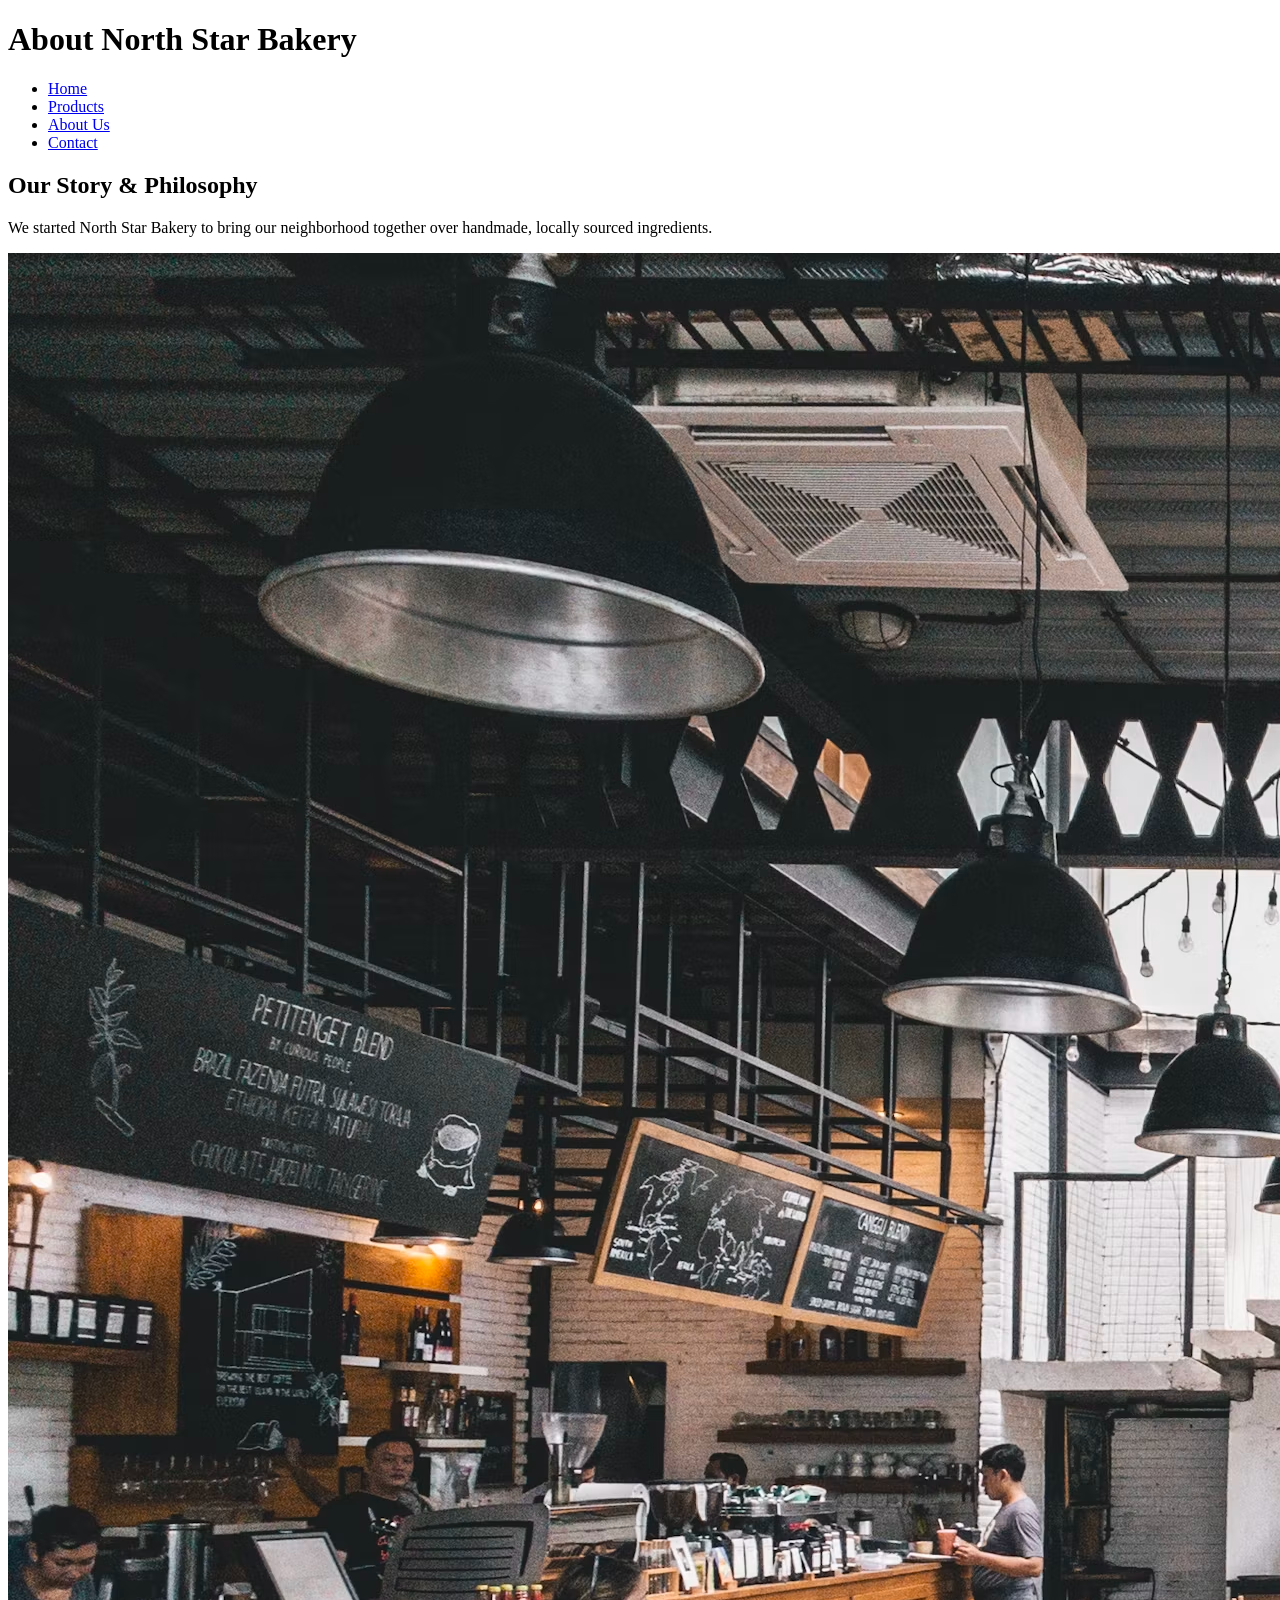
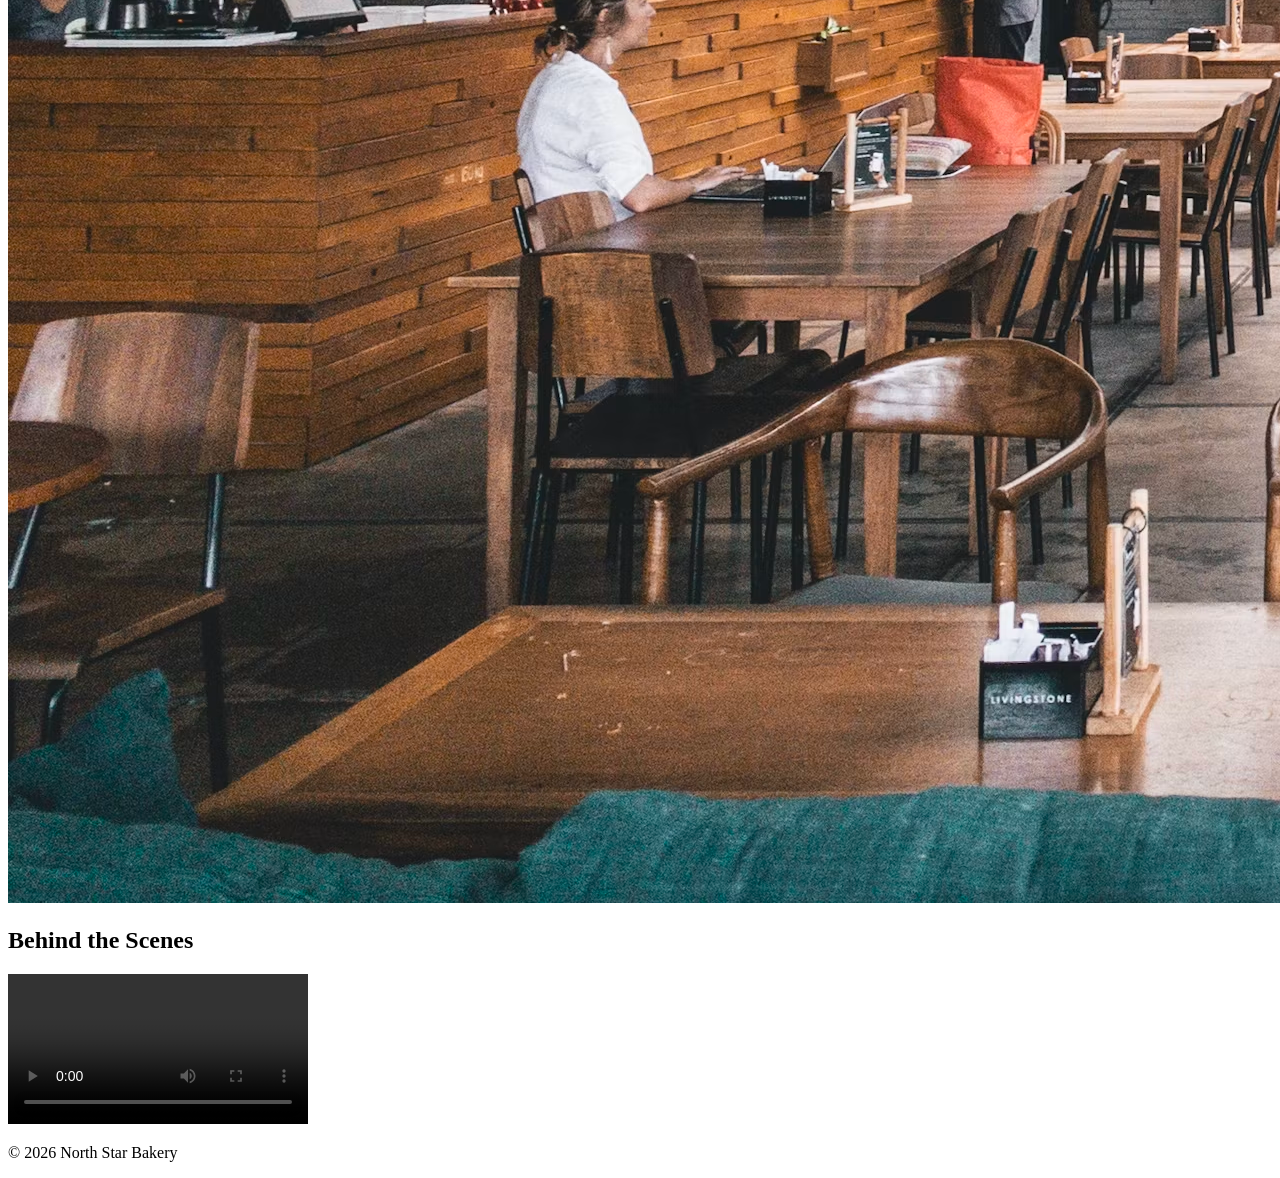
==== about.html @ d169120e "Add files via upload" ====
<!DOCTYPE html>
<html lang="en">
<head>
    <meta charset="UTF-8">
    <meta name="viewport" content="width=device-width, initial-scale=1.0">
    <title>About Us - North Star Bakery</title>
    <link rel="stylesheet" href="styles.css">
</head>
<body>
    <header>
        <h1>About North Star Bakery</h1>
        <nav>
            <ul>
                <li><a href="index.html">Home</a></li>
                <li><a href="products.html">Products</a></li>
                <li><a href="about.html">About Us</a></li>
                <li><a href="contact.html">Contact</a></li>
            </ul>
        </nav>
    </header>
    <main>
        <h2>Our Story & Philosophy</h2>
        <p>We started North Star Bakery to bring our neighborhood together over handmade, locally sourced ingredients.</p>
        
        <img src="bakery-storefront.jpg" alt="The welcoming exterior of North Star Bakery with a glowing open sign">
 
        <h2>Behind the Scenes</h2>
        <video controls>
            <source src="bakery-behind-scenes.mp4" type="video/mp4">
            Your browser does not support the video tag. Please upgrade your browser to view our behind-the-scenes bakery tour.
        </video>
    </main>
    <footer>
        <p>&copy; 2026 North Star Bakery</p>
    </footer>
</body>
</html>
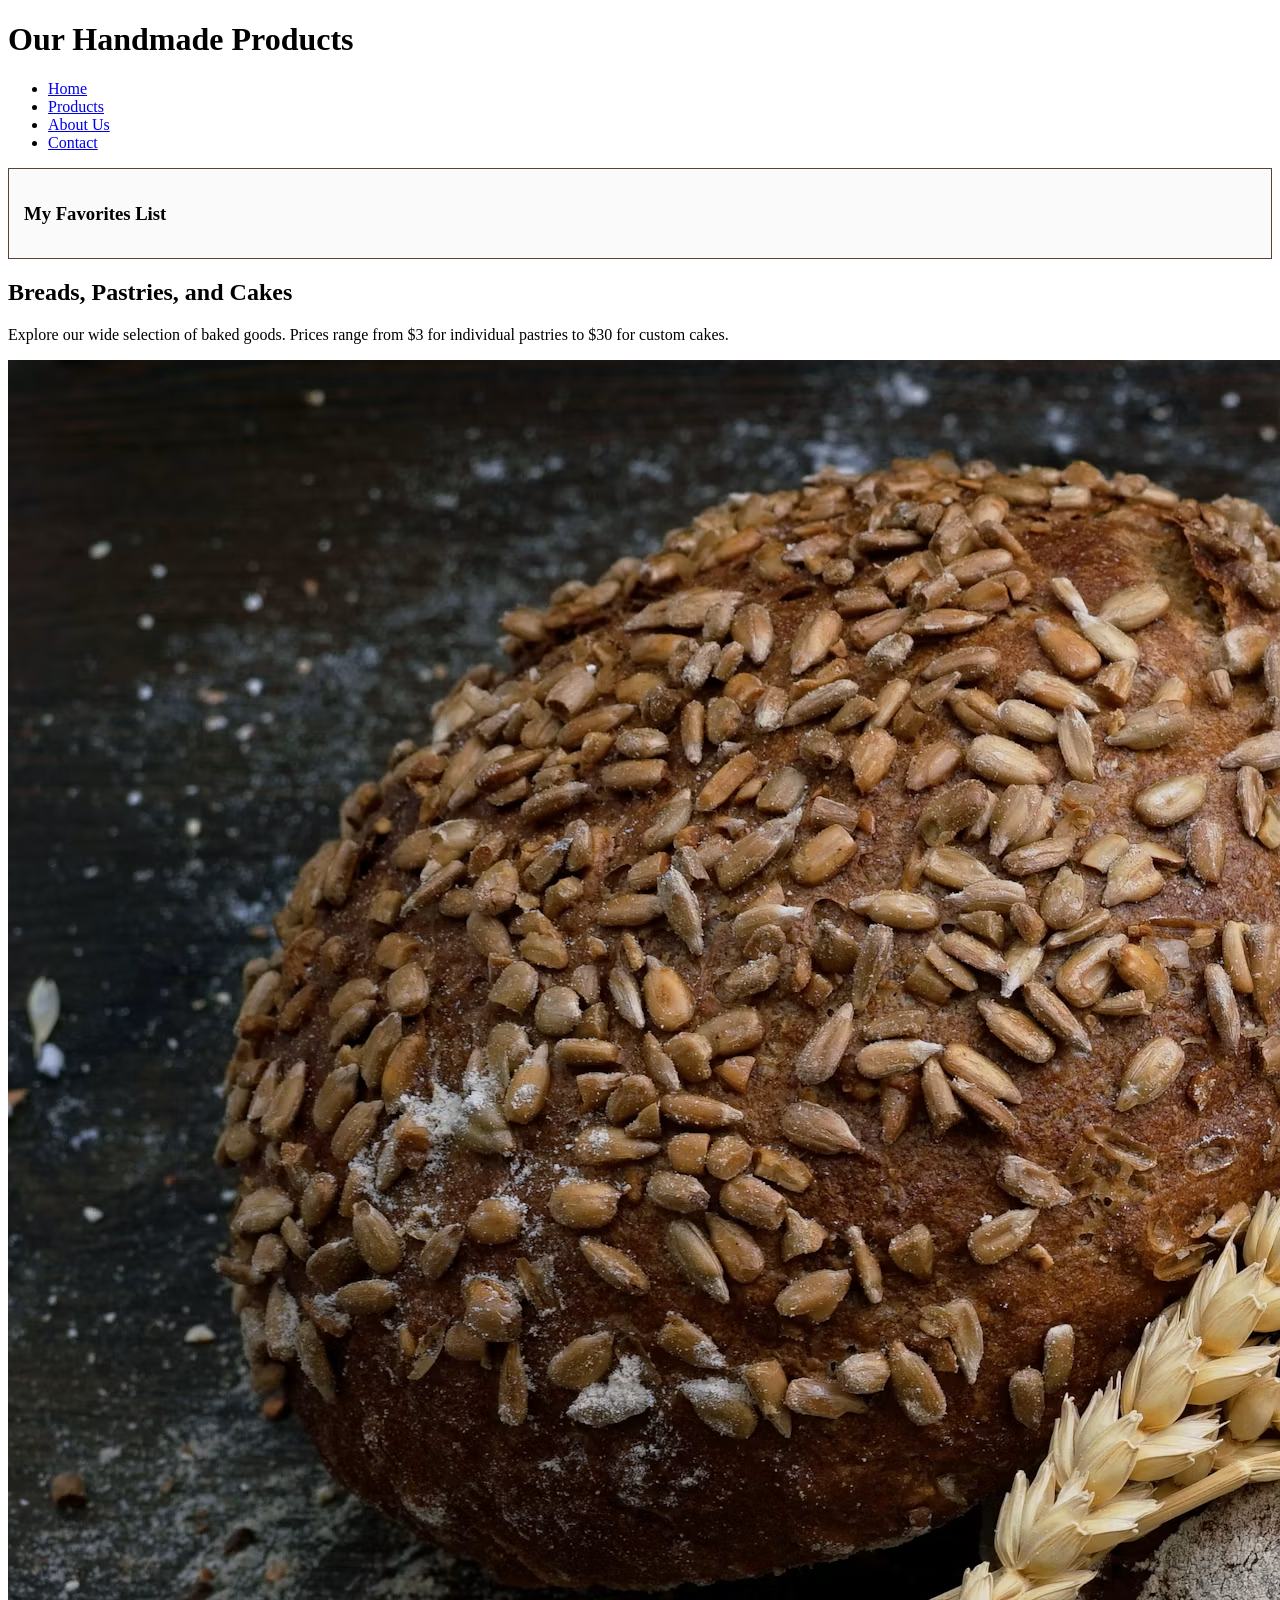
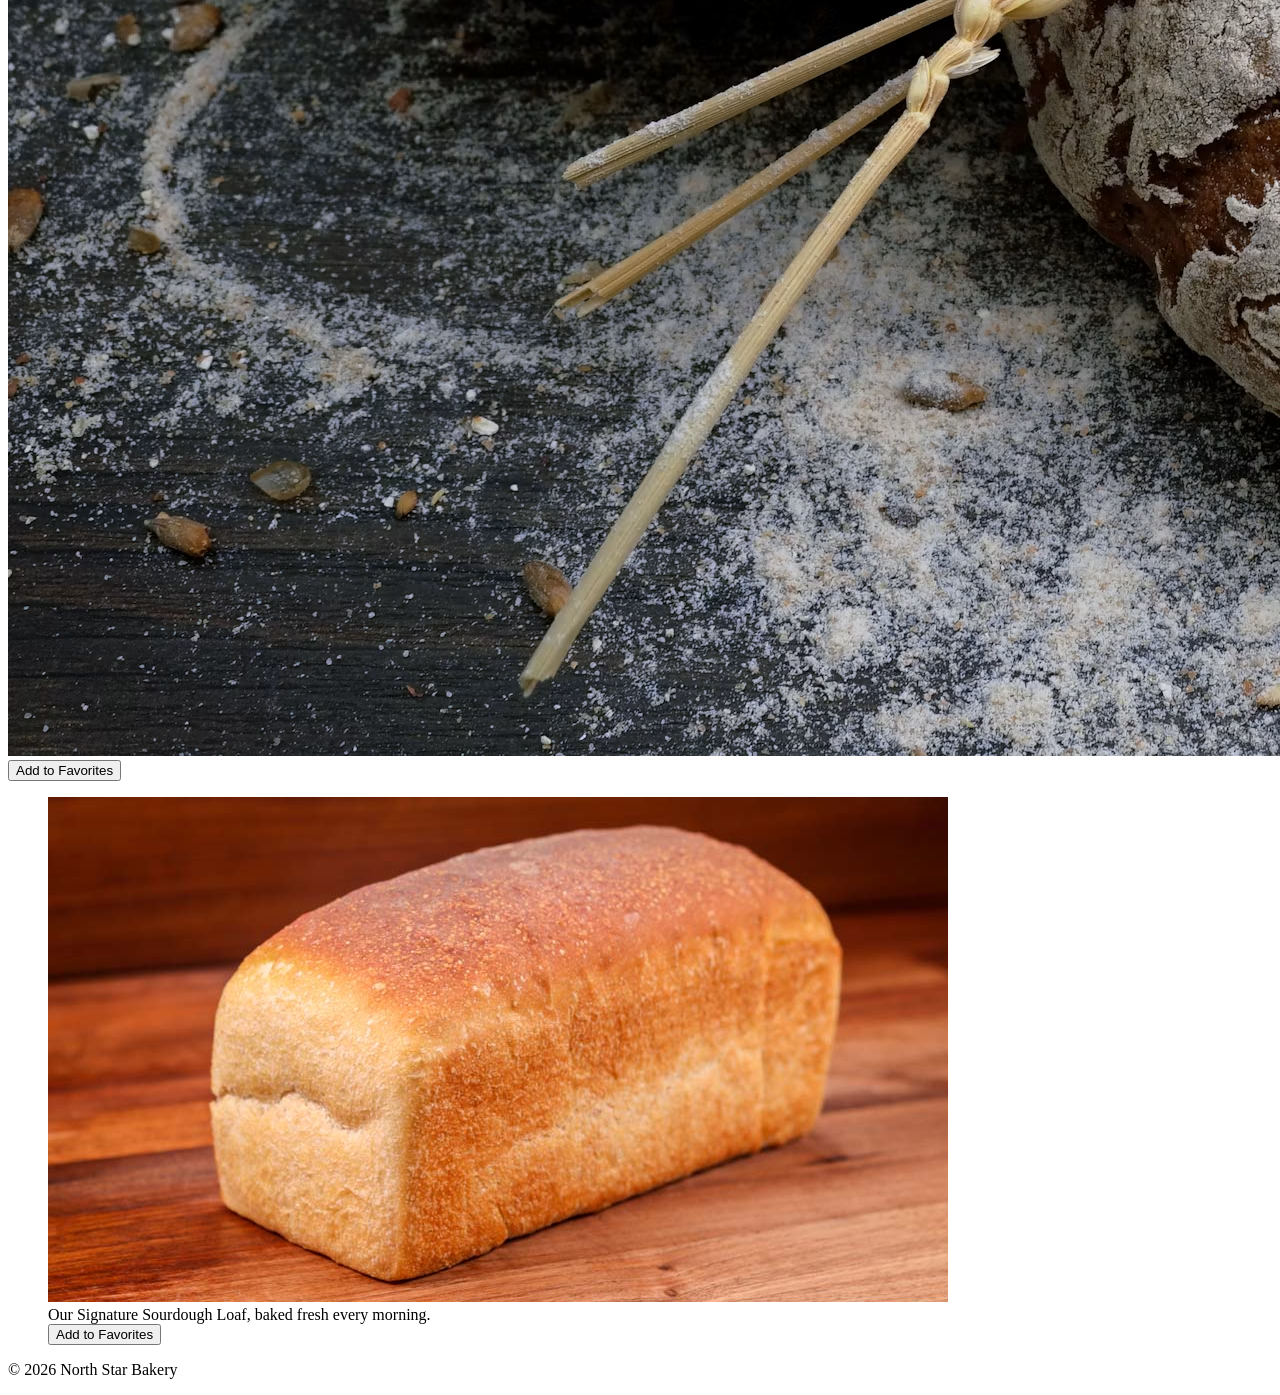
==== commit 5f856f4c: "Update about.html" ====
--- a/about.html
+++ b/about.html
@@ -3,12 +3,12 @@
 <head>
     <meta charset="UTF-8">
     <meta name="viewport" content="width=device-width, initial-scale=1.0">
-    <title>About Us - North Star Bakery</title>
+    <title>Products - North Star Bakery</title>
     <link rel="stylesheet" href="styles.css">
 </head>
 <body>
     <header>
-        <h1>About North Star Bakery</h1>
+        <h1>Our Handmade Products</h1>
         <nav>
             <ul>
                 <li><a href="index.html">Home</a></li>
@@ -19,19 +19,31 @@
         </nav>
     </header>
     <main>
-        <h2>Our Story & Philosophy</h2>
-        <p>We started North Star Bakery to bring our neighborhood together over handmade, locally sourced ingredients.</p>
+        <!-- NEW: Favorites Display Container -->
+        <div id="favorites-section" style="background-color: #FAFAFA; padding: 15px; border: 1px solid #5C4033; margin-bottom: 20px;">
+            <h3>My Favorites List</h3>
+            <ul id="favorites-list">
+                <!-- JavaScript will dynamically add list items here -->
+            </ul>
+        </div>
+
+        <h2>Breads, Pastries, and Cakes</h2>
+        <p>Explore our wide selection of baked goods. Prices range from $3 for individual pastries to $30 for custom cakes.</p>
         
-        <img src="bakery-storefront.jpg" alt="The welcoming exterior of North Star Bakery with a glowing open sign">
+        <div class="product">
+            <img src="bakery-bread.jpg" alt="A basket filled with various freshly baked crusty breads">
+            <br>
+            <!-- NEW: Add to Favorites Button -->
+            <button onclick="addToFavorites('Assorted Crusty Breads')">Add to Favorites</button>
+        </div>
  
-        <h2>Behind the Scenes</h2>
-        <video controls>
-            <source src="bakery-behind-scenes.mp4" type="video/mp4">
-            Your browser does not support the video tag. Please upgrade your browser to view our behind-the-scenes bakery tour.
-        </video>
+        <figure class="product">
+            <img src="bakery-signature-loaf.jpg" alt="Our signature sourdough loaf with an intricate scored pattern on top">
+            <figcaption>Our Signature Sourdough Loaf, baked fresh every morning.</figcaption>
+            <!-- NEW: Add to Favorites Button -->
+            <button onclick="addToFavorites('Signature Sourdough Loaf')">Add to Favorites</button>
+        </figure>
     </main>
     <footer>
         <p>&copy; 2026 North Star Bakery</p>
     </footer>
-</body>
-</html>
